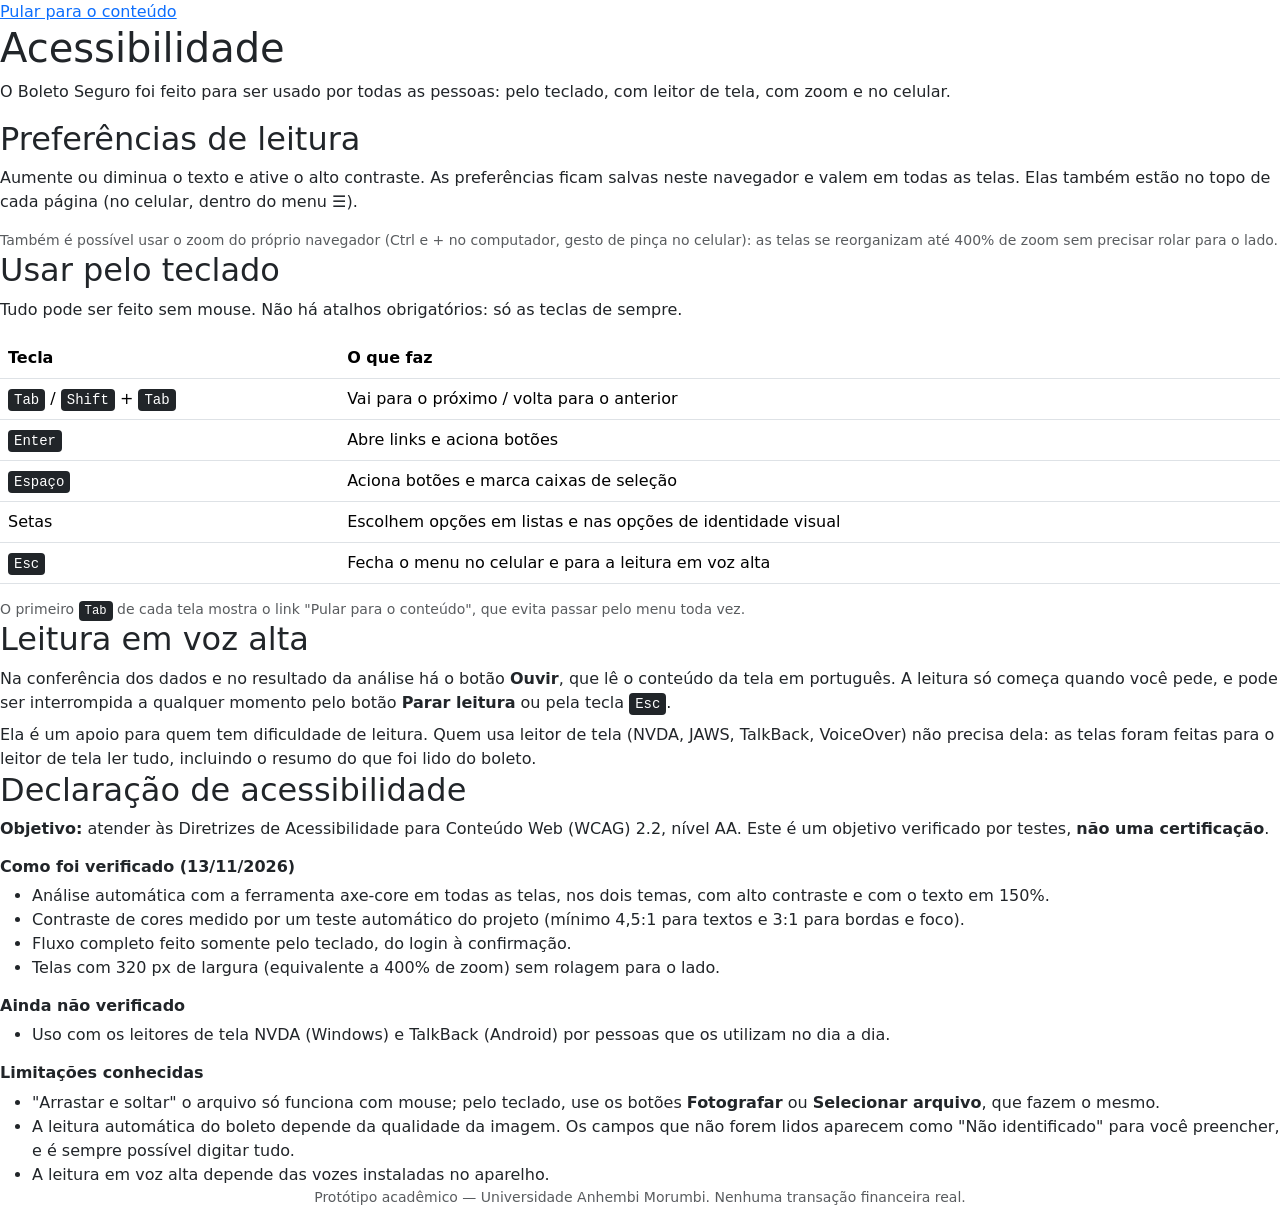
==== src/main/resources/static/acessibilidade.html @ 9097ff3d "feat: acessibilidade (preferencias de leitura, voz sob demanda e pagina de acessibilidade) - Tamanho" ====
<!DOCTYPE html>
<html lang="pt-BR">
<head>
  <meta charset="UTF-8">
  <meta name="viewport" content="width=device-width, initial-scale=1.0">
  <title>Acessibilidade — Boleto Seguro</title>
  <link rel="icon" href="/img/favicon.svg" type="image/svg+xml">
  <script src="/js/tema.js"></script>
  <script src="/js/preferencias.js"></script>
  <link rel="stylesheet" href="https://cdn.jsdelivr.net/npm/bootstrap@5.3.3/dist/css/bootstrap.min.css">
  <link rel="stylesheet" href="/css/boleto-seguro.css">
</head>
<body data-pagina="acessibilidade">
<a class="skip-link" href="#conteudo">Pular para o conteúdo</a>
<header class="app-topo" id="app-topo"></header>
<div class="app-corpo">
  <nav class="app-menu" id="app-menu" aria-label="Menu principal"></nav>
  <!-- Página pública: pode ser aberta antes do login (link na tela de entrada) -->
  <main class="app-principal" id="conteudo" tabindex="-1">
    <div class="app-conteudo">

      <h1 class="titulo-pagina">Acessibilidade</h1>
      <p class="subtitulo-pagina">O Boleto Seguro foi feito para ser usado por todas as pessoas: pelo teclado, com leitor de tela, com zoom e no celular.</p>

      <section class="cartao" aria-labelledby="titulo-preferencias">
        <h2 class="cartao__cabecalho" id="titulo-preferencias">Preferências de leitura</h2>
        <div class="cartao__corpo">
          <p>Aumente ou diminua o texto e ative o alto contraste. As preferências ficam salvas neste navegador e valem em todas as telas.
            Elas também estão no topo de cada página (no celular, dentro do menu ☰).</p>
          <div id="pagina-preferencias" class="controles-pagina"></div>
          <p class="small text-muted mt-3 mb-0">Também é possível usar o zoom do próprio navegador (Ctrl e + no computador, gesto de pinça no celular):
            as telas se reorganizam até 400% de zoom sem precisar rolar para o lado.</p>
        </div>
      </section>

      <section class="cartao" aria-labelledby="titulo-teclado">
        <h2 class="cartao__cabecalho" id="titulo-teclado">Usar pelo teclado</h2>
        <div class="cartao__corpo">
          <p>Tudo pode ser feito sem mouse. Não há atalhos obrigatórios: só as teclas de sempre.</p>
          <table class="table tabela-teclas mb-0">
            <caption class="visually-hidden">Teclas e o que fazem</caption>
            <thead><tr><th scope="col">Tecla</th><th scope="col">O que faz</th></tr></thead>
            <tbody>
              <tr><td><kbd>Tab</kbd> / <kbd>Shift</kbd> + <kbd>Tab</kbd></td><td>Vai para o próximo / volta para o anterior</td></tr>
              <tr><td><kbd>Enter</kbd></td><td>Abre links e aciona botões</td></tr>
              <tr><td><kbd>Espaço</kbd></td><td>Aciona botões e marca caixas de seleção</td></tr>
              <tr><td>Setas</td><td>Escolhem opções em listas e nas opções de identidade visual</td></tr>
              <tr><td><kbd>Esc</kbd></td><td>Fecha o menu no celular e para a leitura em voz alta</td></tr>
            </tbody>
          </table>
          <p class="small text-muted mt-3 mb-0">O primeiro <kbd>Tab</kbd> de cada tela mostra o link "Pular para o conteúdo", que evita passar pelo menu toda vez.</p>
        </div>
      </section>

      <section class="cartao" aria-labelledby="titulo-voz">
        <h2 class="cartao__cabecalho" id="titulo-voz">Leitura em voz alta</h2>
        <div class="cartao__corpo">
          <p class="mb-2">Na conferência dos dados e no resultado da análise há o botão <b>Ouvir</b>, que lê o conteúdo da tela em português.
            A leitura só começa quando você pede, e pode ser interrompida a qualquer momento pelo botão <b>Parar leitura</b> ou pela tecla <kbd>Esc</kbd>.</p>
          <p class="mb-0">Ela é um apoio para quem tem dificuldade de leitura. Quem usa leitor de tela (NVDA, JAWS, TalkBack, VoiceOver)
            não precisa dela: as telas foram feitas para o leitor de tela ler tudo, incluindo o resumo do que foi lido do boleto.</p>
          <p class="small text-muted mt-2 mb-0" id="aviso-sem-voz" hidden>Este navegador não oferece leitura em voz alta, por isso o botão Ouvir não aparece.</p>
        </div>
      </section>

      <section class="cartao" aria-labelledby="titulo-declaracao">
        <h2 class="cartao__cabecalho" id="titulo-declaracao">Declaração de acessibilidade</h2>
        <div class="cartao__corpo">
          <p><b>Objetivo:</b> atender às Diretrizes de Acessibilidade para Conteúdo Web (WCAG) 2.2, nível AA.
            Este é um objetivo verificado por testes, <b>não uma certificação</b>.</p>

          <h3 class="fs-6 fw-semibold">Como foi verificado (13/11/2026)</h3>
          <ul>
            <li>Análise automática com a ferramenta axe-core em todas as telas, nos dois temas, com alto contraste e com o texto em 150%.</li>
            <li>Contraste de cores medido por um teste automático do projeto (mínimo 4,5:1 para textos e 3:1 para bordas e foco).</li>
            <li>Fluxo completo feito somente pelo teclado, do login à confirmação.</li>
            <li>Telas com 320 px de largura (equivalente a 400% de zoom) sem rolagem para o lado.</li>
          </ul>

          <h3 class="fs-6 fw-semibold">Ainda não verificado</h3>
          <ul>
            <li>Uso com os leitores de tela NVDA (Windows) e TalkBack (Android) por pessoas que os utilizam no dia a dia.</li>
          </ul>

          <h3 class="fs-6 fw-semibold">Limitações conhecidas</h3>
          <ul class="mb-0">
            <li>"Arrastar e soltar" o arquivo só funciona com mouse; pelo teclado, use os botões <b>Fotografar</b> ou <b>Selecionar arquivo</b>, que fazem o mesmo.</li>
            <li>A leitura automática do boleto depende da qualidade da imagem. Os campos que não forem lidos aparecem como "Não identificado" para você preencher, e é sempre possível digitar tudo.</li>
            <li>A leitura em voz alta depende das vozes instaladas no aparelho.</li>
          </ul>
        </div>
      </section>

      <p class="text-center small text-muted">Protótipo acadêmico — Universidade Anhembi Morumbi. Nenhuma transação financeira real.</p>

    </div>
  </main>
</div>

<script src="/js/api.js"></script>
<script src="/js/layout.js"></script>
<script src="/js/leitura-voz.js"></script>
<script>
  Preferencias.montarControles(document.getElementById('pagina-preferencias'));
  if (!LeituraVoz.suportado) document.getElementById('aviso-sem-voz').hidden = false;
</script>
</body>
</html>
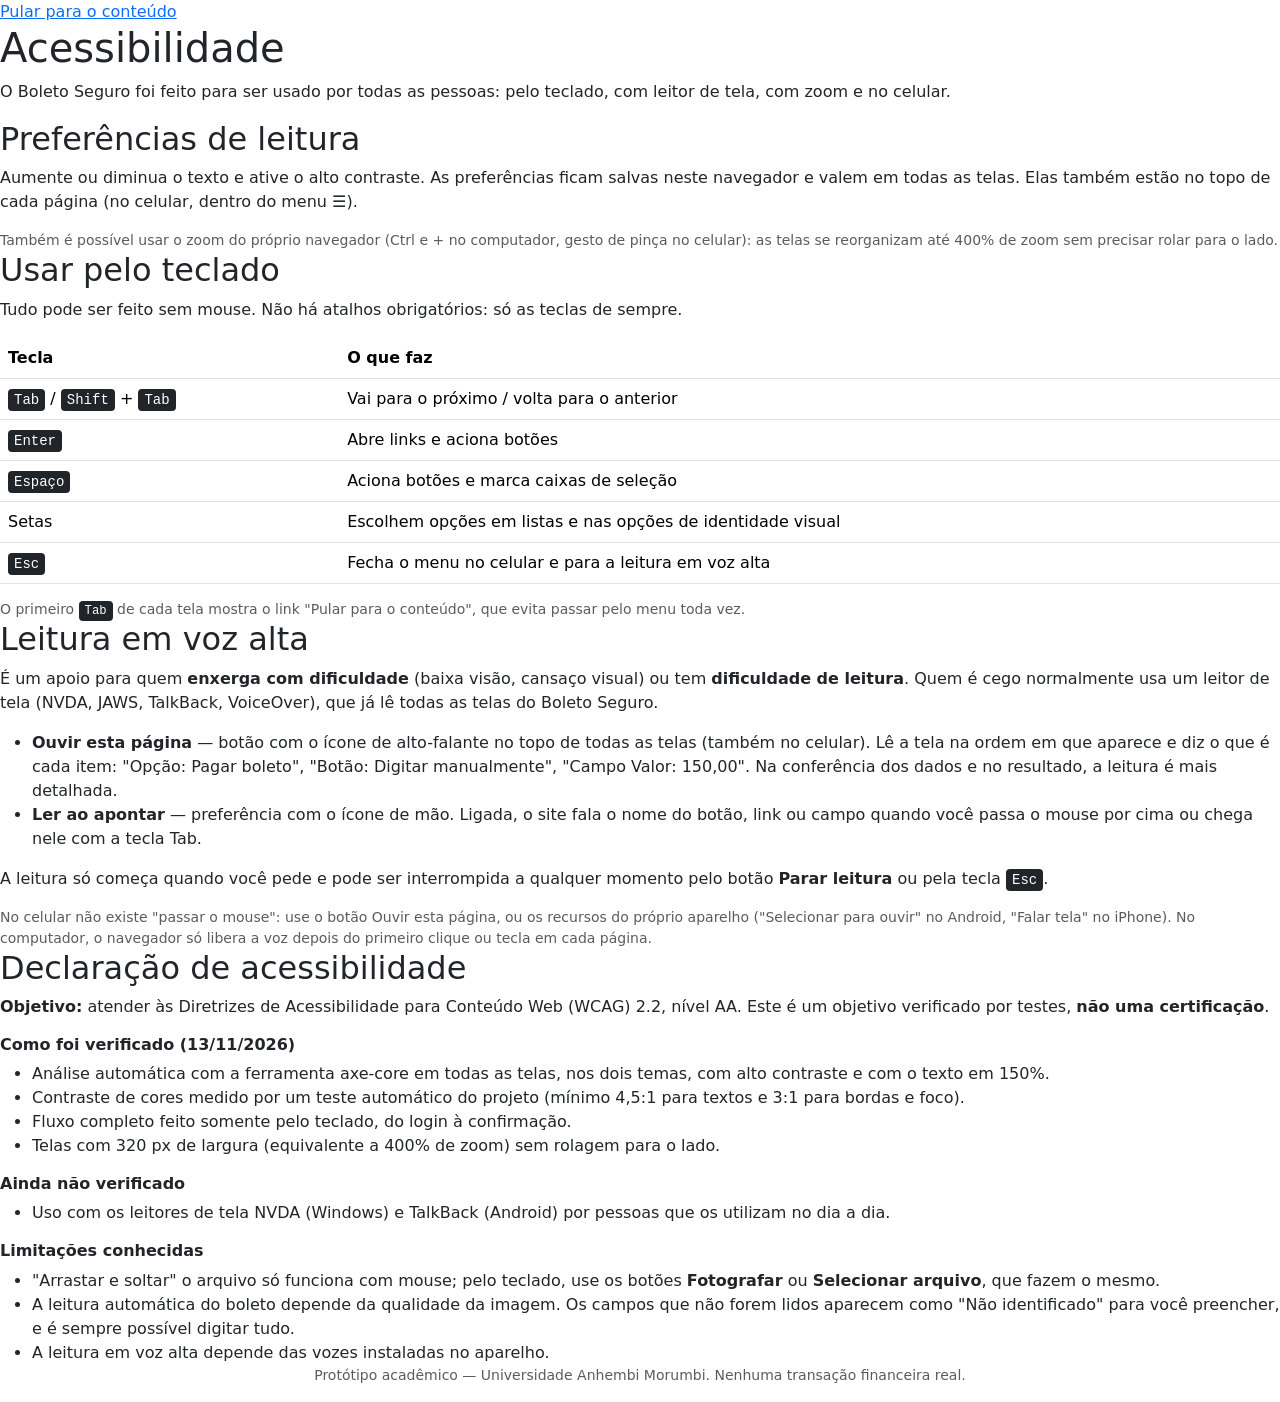
==== commit eed3e22c: "feat: "Ouvir esta pagina" em todas as telas e preferencia "Ler ao apontar" A leitura em voz e para q" ====
--- a/src/main/resources/static/acessibilidade.html
+++ b/src/main/resources/static/acessibilidade.html
@@ -55,11 +55,21 @@
       <section class="cartao" aria-labelledby="titulo-voz">
         <h2 class="cartao__cabecalho" id="titulo-voz">Leitura em voz alta</h2>
         <div class="cartao__corpo">
-          <p class="mb-2">Na conferência dos dados e no resultado da análise há o botão <b>Ouvir</b>, que lê o conteúdo da tela em português.
-            A leitura só começa quando você pede, e pode ser interrompida a qualquer momento pelo botão <b>Parar leitura</b> ou pela tecla <kbd>Esc</kbd>.</p>
-          <p class="mb-0">Ela é um apoio para quem tem dificuldade de leitura. Quem usa leitor de tela (NVDA, JAWS, TalkBack, VoiceOver)
-            não precisa dela: as telas foram feitas para o leitor de tela ler tudo, incluindo o resumo do que foi lido do boleto.</p>
-          <p class="small text-muted mt-2 mb-0" id="aviso-sem-voz" hidden>Este navegador não oferece leitura em voz alta, por isso o botão Ouvir não aparece.</p>
+          <p>É um apoio para quem <b>enxerga com dificuldade</b> (baixa visão, cansaço visual) ou tem <b>dificuldade de leitura</b>.
+            Quem é cego normalmente usa um leitor de tela (NVDA, JAWS, TalkBack, VoiceOver), que já lê todas as telas do Boleto Seguro.</p>
+          <ul>
+            <li><b>Ouvir esta página</b> — botão com o ícone de alto-falante no topo de todas as telas (também no celular).
+              Lê a tela na ordem em que aparece e diz o que é cada item: "Opção: Pagar boleto", "Botão: Digitar manualmente",
+              "Campo Valor: 150,00". Na conferência dos dados e no resultado, a leitura é mais detalhada.</li>
+            <li><b>Ler ao apontar</b> — preferência com o ícone de mão. Ligada, o site fala o nome do botão, link ou campo
+              quando você passa o mouse por cima ou chega nele com a tecla Tab.</li>
+          </ul>
+          <p>A leitura só começa quando você pede e pode ser interrompida a qualquer momento pelo botão <b>Parar leitura</b>
+            ou pela tecla <kbd>Esc</kbd>.</p>
+          <p class="small text-muted mb-0">No celular não existe "passar o mouse": use o botão Ouvir esta página, ou os recursos do próprio aparelho
+            ("Selecionar para ouvir" no Android, "Falar tela" no iPhone). No computador, o navegador só libera a voz depois do
+            primeiro clique ou tecla em cada página.</p>
+          <p class="small text-muted mt-2 mb-0" id="aviso-sem-voz" hidden>Este navegador não oferece leitura em voz alta, por isso os botões de ouvir não aparecem.</p>
         </div>
       </section>
 
@@ -98,8 +108,8 @@
 </div>
 
 <script src="/js/api.js"></script>
+<script src="/js/leitura-voz.js"></script>
 <script src="/js/layout.js"></script>
-<script src="/js/leitura-voz.js"></script>
 <script>
   Preferencias.montarControles(document.getElementById('pagina-preferencias'));
   if (!LeituraVoz.suportado) document.getElementById('aviso-sem-voz').hidden = false;
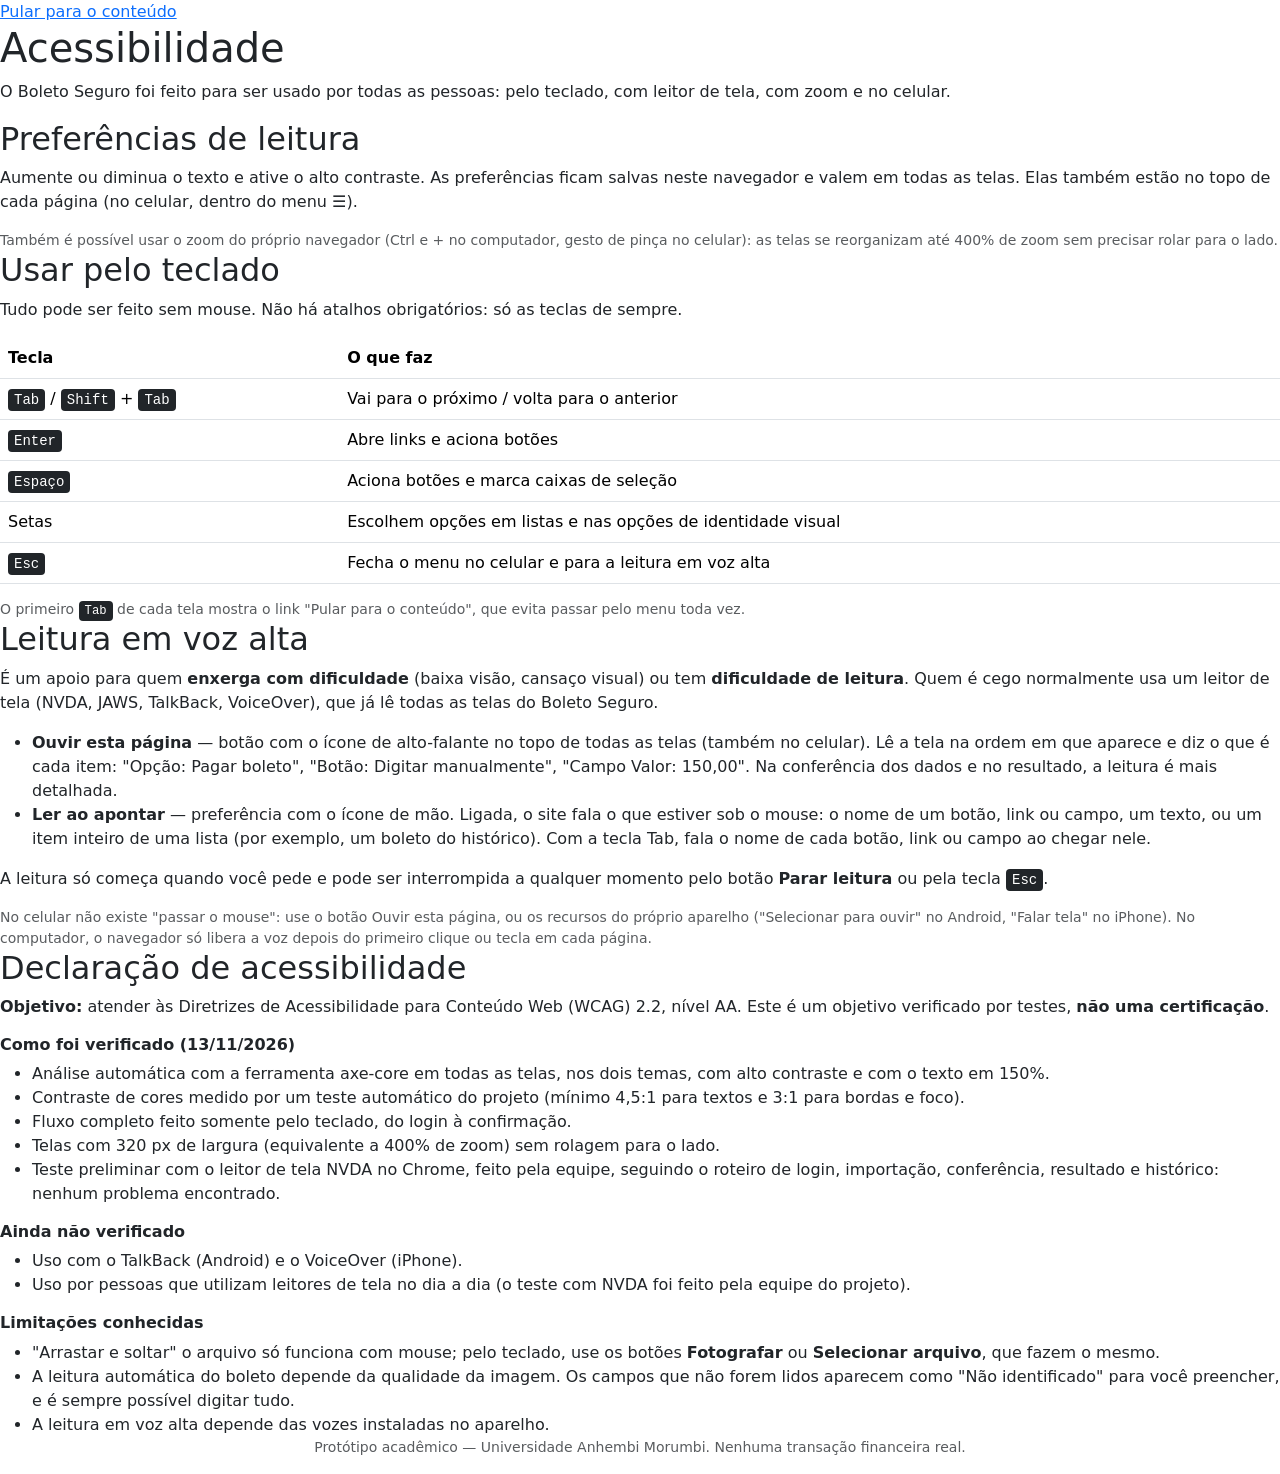
==== commit 31eebe19: "feat: "Ler ao apontar" tambem le textos e itens de lista; registra teste com NVDA - Ao passar o mous" ====
--- a/src/main/resources/static/acessibilidade.html
+++ b/src/main/resources/static/acessibilidade.html
@@ -61,8 +61,9 @@
             <li><b>Ouvir esta página</b> — botão com o ícone de alto-falante no topo de todas as telas (também no celular).
               Lê a tela na ordem em que aparece e diz o que é cada item: "Opção: Pagar boleto", "Botão: Digitar manualmente",
               "Campo Valor: 150,00". Na conferência dos dados e no resultado, a leitura é mais detalhada.</li>
-            <li><b>Ler ao apontar</b> — preferência com o ícone de mão. Ligada, o site fala o nome do botão, link ou campo
-              quando você passa o mouse por cima ou chega nele com a tecla Tab.</li>
+            <li><b>Ler ao apontar</b> — preferência com o ícone de mão. Ligada, o site fala o que estiver sob o mouse: o nome
+              de um botão, link ou campo, um texto, ou um item inteiro de uma lista (por exemplo, um boleto do histórico).
+              Com a tecla Tab, fala o nome de cada botão, link ou campo ao chegar nele.</li>
           </ul>
           <p>A leitura só começa quando você pede e pode ser interrompida a qualquer momento pelo botão <b>Parar leitura</b>
             ou pela tecla <kbd>Esc</kbd>.</p>
@@ -85,11 +86,14 @@
             <li>Contraste de cores medido por um teste automático do projeto (mínimo 4,5:1 para textos e 3:1 para bordas e foco).</li>
             <li>Fluxo completo feito somente pelo teclado, do login à confirmação.</li>
             <li>Telas com 320 px de largura (equivalente a 400% de zoom) sem rolagem para o lado.</li>
+            <li>Teste preliminar com o leitor de tela NVDA no Chrome, feito pela equipe, seguindo o roteiro de login,
+              importação, conferência, resultado e histórico: nenhum problema encontrado.</li>
           </ul>
 
           <h3 class="fs-6 fw-semibold">Ainda não verificado</h3>
           <ul>
-            <li>Uso com os leitores de tela NVDA (Windows) e TalkBack (Android) por pessoas que os utilizam no dia a dia.</li>
+            <li>Uso com o TalkBack (Android) e o VoiceOver (iPhone).</li>
+            <li>Uso por pessoas que utilizam leitores de tela no dia a dia (o teste com NVDA foi feito pela equipe do projeto).</li>
           </ul>
 
           <h3 class="fs-6 fw-semibold">Limitações conhecidas</h3>
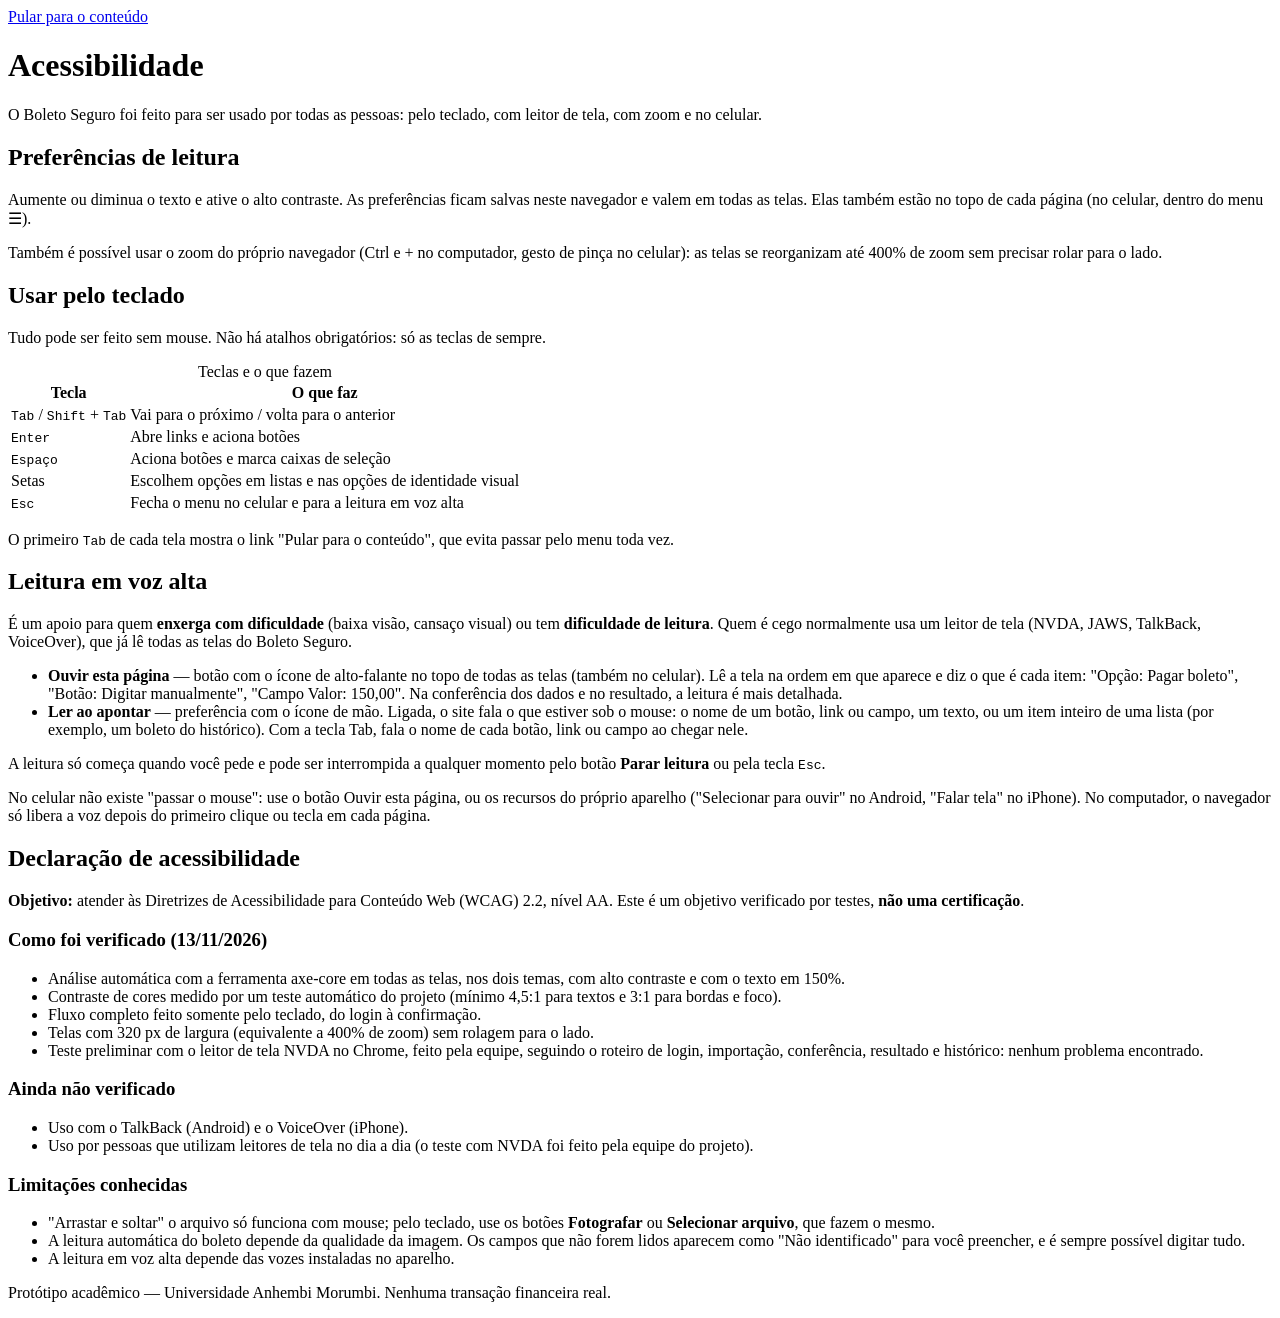
==== commit 08a64303: "feat: Bootstrap dentro do projeto e kit de testes para a equipe - Bootstrap 5.3.3 (CSS + licenca MIT" ====
--- a/src/main/resources/static/acessibilidade.html
+++ b/src/main/resources/static/acessibilidade.html
@@ -7,7 +7,7 @@
   <link rel="icon" href="/img/favicon.svg" type="image/svg+xml">
   <script src="/js/tema.js"></script>
   <script src="/js/preferencias.js"></script>
-  <link rel="stylesheet" href="https://cdn.jsdelivr.net/npm/bootstrap@5.3.3/dist/css/bootstrap.min.css">
+  <link rel="stylesheet" href="/vendor/bootstrap-5.3.3/bootstrap.min.css">
   <link rel="stylesheet" href="/css/boleto-seguro.css">
 </head>
 <body data-pagina="acessibilidade">
